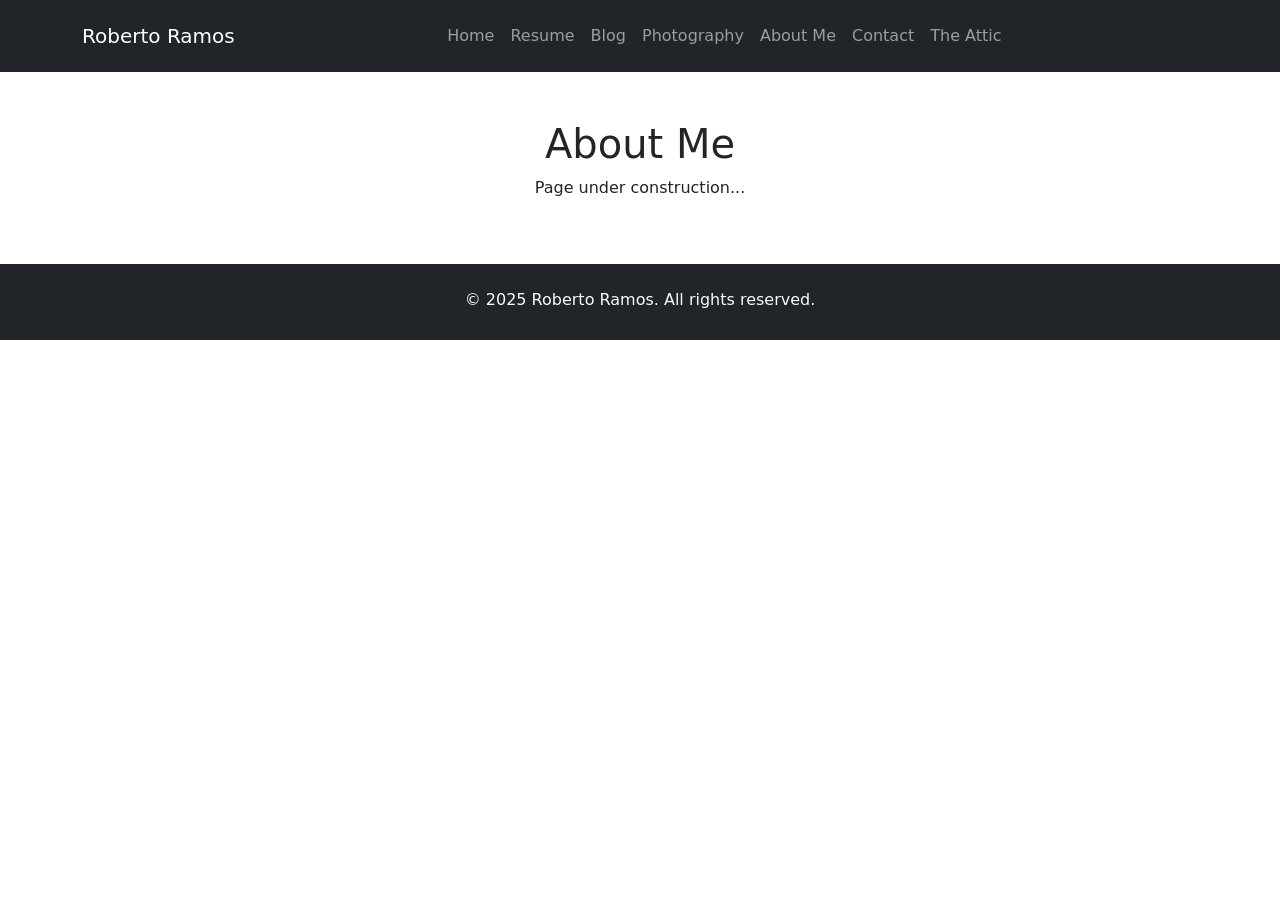
==== about.html @ 2e66107a "initial commit" ====
<!doctype html>
<html lang="en">

<head>
    <link href="styles.css" rel="stylesheet">
    <link href="https://fonts.googleapis.com/css2?family=Poppins:wght@400;700&display=swap" rel="stylesheet">
    <link href="https://cdn.jsdelivr.net/npm/bootstrap@5.3.5/dist/css/bootstrap.min.css" rel="stylesheet" integrity="sha384-SgOJa3DmI69IUzQ2PVdRZhwQ+dy64/BUtbMJw1MZ8t5HZApcHrRKUc4W0kG879m7" crossorigin="anonymous">
    <meta charset="utf-8">
    <meta name="viewport" content="width=device-width, initial-scale=1">
    <title>About Me</title>
</head>

<body>
     <nav class="navbar navbar-dark bg-dark navbar-expand-md py-3">
      <div class="container">
        <a class="navbar-brand" href="homepage.html">Roberto Ramos</a>
        <button class="navbar-toggler" type="button" data-bs-toggle="collapse" data-bs-target="#navbarContent"
          aria-controls="navbarContent" aria-expanded="false" aria-label="Toggle navigation">
          <span class="navbar-toggler-icon"></span>
        </button>
        <div class="collapse navbar-collapse justify-content-center" id="navbarContent">
          <ul class="navbar-nav">
            <li class="nav-item"><a class="nav-link" href="homepage.html">Home</a></li>
            <li class="nav-item"><a class="nav-link" href="resume.html">Resume</a></li>
            <li class="nav-item"><a class="nav-link" href="blog.html">Blog</a></li>
            <li class="nav-item"><a class="nav-link" href="photography.html">Photography</a></li>
            <li class="nav-item"><a class="nav-link" href="about.html">About Me</a></li>
            <li class="nav-item"><a class="nav-link" href="contact.html">Contact</a></li>
            <li class="nav-item"><a class="nav-link" href="attic.html">The Attic</a></li>
          </ul>
        </div>
      </div>
    </nav>

    <div class="container text-center py-5">
        <h1>About Me</h1>
        <p>Page under construction...</p>
    </div>

    <footer class="bg-dark text-light text-center py-4">
        <div class="container">
            <p class="mb-1">&copy; 2025 Roberto Ramos. All rights reserved.</p>
        </div>
    </footer>

    <script src="https://cdn.jsdelivr.net/npm/bootstrap@5.3.5/dist/js/bootstrap.bundle.min.js" crossorigin="anonymous"></script>
</body>
</html>
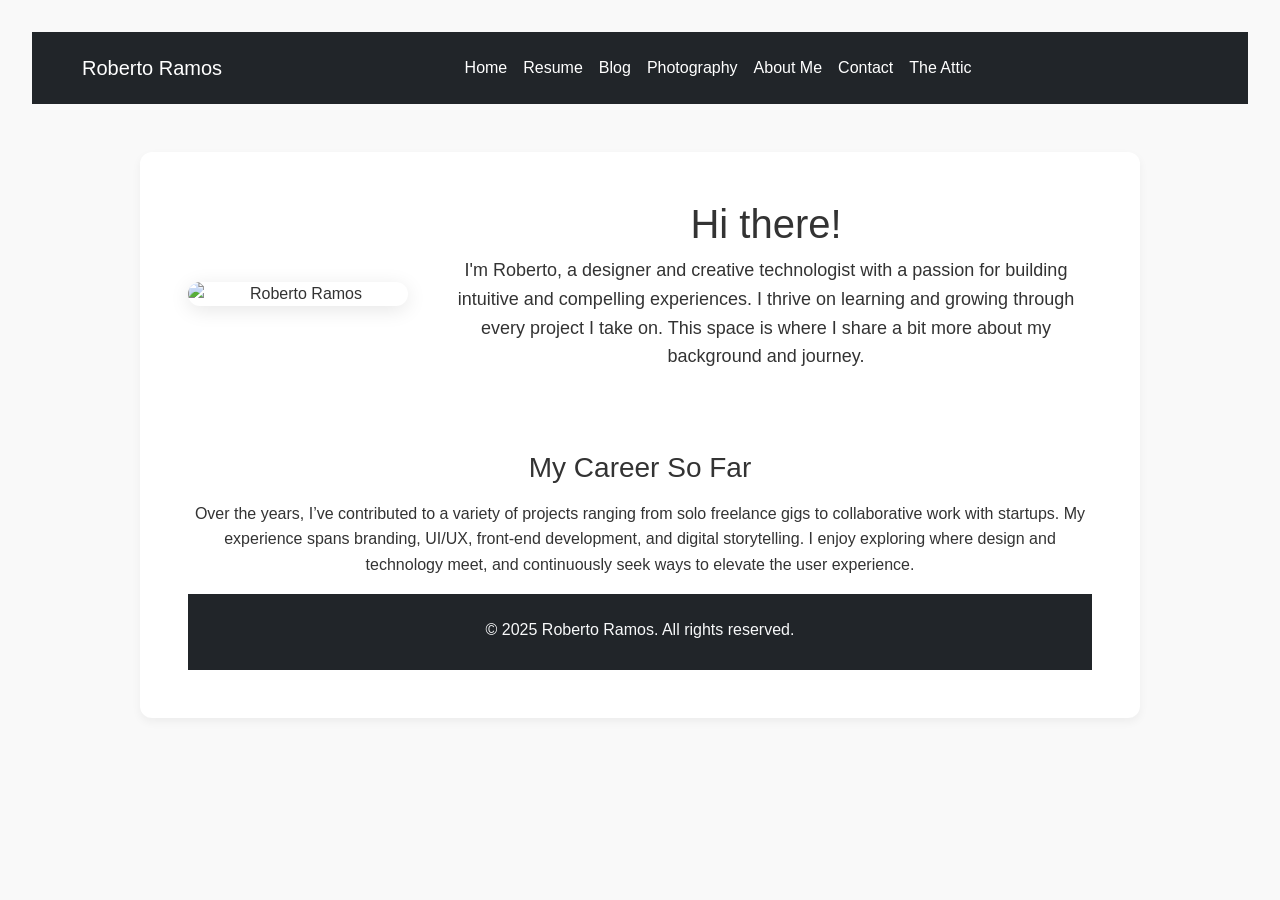
==== commit 3ae29118: "delete imgs" ====
--- a/about.html
+++ b/about.html
@@ -14,14 +14,14 @@
 <body>
      <nav class="navbar navbar-dark bg-dark navbar-expand-md py-3">
       <div class="container">
-        <a class="navbar-brand" href="homepage.html">Roberto Ramos</a>
+        <a class="navbar-brand" href="index.html">Roberto Ramos</a>
         <button class="navbar-toggler" type="button" data-bs-toggle="collapse" data-bs-target="#navbarContent"
           aria-controls="navbarContent" aria-expanded="false" aria-label="Toggle navigation">
           <span class="navbar-toggler-icon"></span>
         </button>
         <div class="collapse navbar-collapse justify-content-center" id="navbarContent">
           <ul class="navbar-nav">
-            <li class="nav-item"><a class="nav-link" href="homepage.html">Home</a></li>
+            <li class="nav-item"><a class="nav-link" href="index.html">Home</a></li>
             <li class="nav-item"><a class="nav-link" href="resume.html">Resume</a></li>
             <li class="nav-item"><a class="nav-link" href="blog.html">Blog</a></li>
             <li class="nav-item"><a class="nav-link" href="photography.html">Photography</a></li>
@@ -34,8 +34,31 @@
     </nav>
 
     <div class="container text-center py-5">
-        <h1>About Me</h1>
-        <p>Page under construction...</p>
+
+        <body style="font-family: Arial, sans-serif; background-color: #f9f9f9; padding: 2rem; color: #333;">
+
+  <div style="max-width: 1000px; margin: 0 auto; background-color: #fff; border-radius: 12px; padding: 3rem; box-shadow: 0 4px 10px rgba(0,0,0,0.05);">
+    
+    <div style="display: flex; flex-wrap: wrap; align-items: center; gap: 2rem;">
+      <!-- Image -->
+      <img src="imgs/your-photo.jpg" alt="Roberto Ramos" style="width: 220px; height: auto; border-radius: 12px; box-shadow: 0 4px 20px rgba(0,0,0,0.1);">
+
+      <!-- Greeting and Intro -->
+      <div style="flex: 1;">
+        <h1 style="font-size: 2.5rem; margin-bottom: 0.5rem;">Hi there!</h1>
+        <p style="font-size: 1.125rem; line-height: 1.6;">
+          I'm Roberto, a designer and creative technologist with a passion for building intuitive and compelling experiences. I thrive on learning and growing through every project I take on. This space is where I share a bit more about my background and journey.
+        </p>
+      </div>
+    </div>
+
+    <!-- Career Section -->
+    <div style="margin-top: 4rem;">
+      <h2 style="font-size: 1.75rem; margin-bottom: 1rem;">My Career So Far</h2>
+      <p style="line-height: 1.6;">
+        Over the years, I’ve contributed to a variety of projects ranging from solo freelance gigs to collaborative work with startups. My experience spans branding, UI/UX, front-end development, and digital storytelling. I enjoy exploring where design and technology meet, and continuously seek ways to elevate the user experience.
+      </p>
+      
     </div>
 
     <footer class="bg-dark text-light text-center py-4">
--- a/styles.css
+++ b/styles.css
@@ -0,0 +1,48 @@
+.navbar {
+  font-family: 'Poppins', sans-serif;
+}
+
+.navbar-nav .nav-link {
+  color: #ffffff;
+  transition: color 0.3s ease;
+}
+
+.navbar-nav .nav-link:hover {
+  color: #dddddd;
+}
+
+.carousel-caption {
+  font-family: 'Poppins', sans-serif;
+}
+.blog-images {
+    border-radius: 6px;
+    margin-bottom: 1rem;
+    width: 100%;
+    object-fit: cover;
+}
+.blog-type {
+font-size: 0.8rem;
+color: #aaa;
+text-transform: uppercase;
+letter-spacing: 1px;
+}
+.blog-title {
+font-size: 1.5rem;
+font-weight: 600;
+}
+.sidecard {
+background-color: #f7f7f7;
+padding: 1.5rem;
+border-radius: 8px;
+}
+.sidecard-img {
+width: 80px;
+height: 80px;
+border-radius: 50%;
+object-fit: cover;
+margin-bottom: 1rem;
+}
+.social-icons a {
+margin: 0 0.5rem;
+color: #333;
+text-decoration: none;
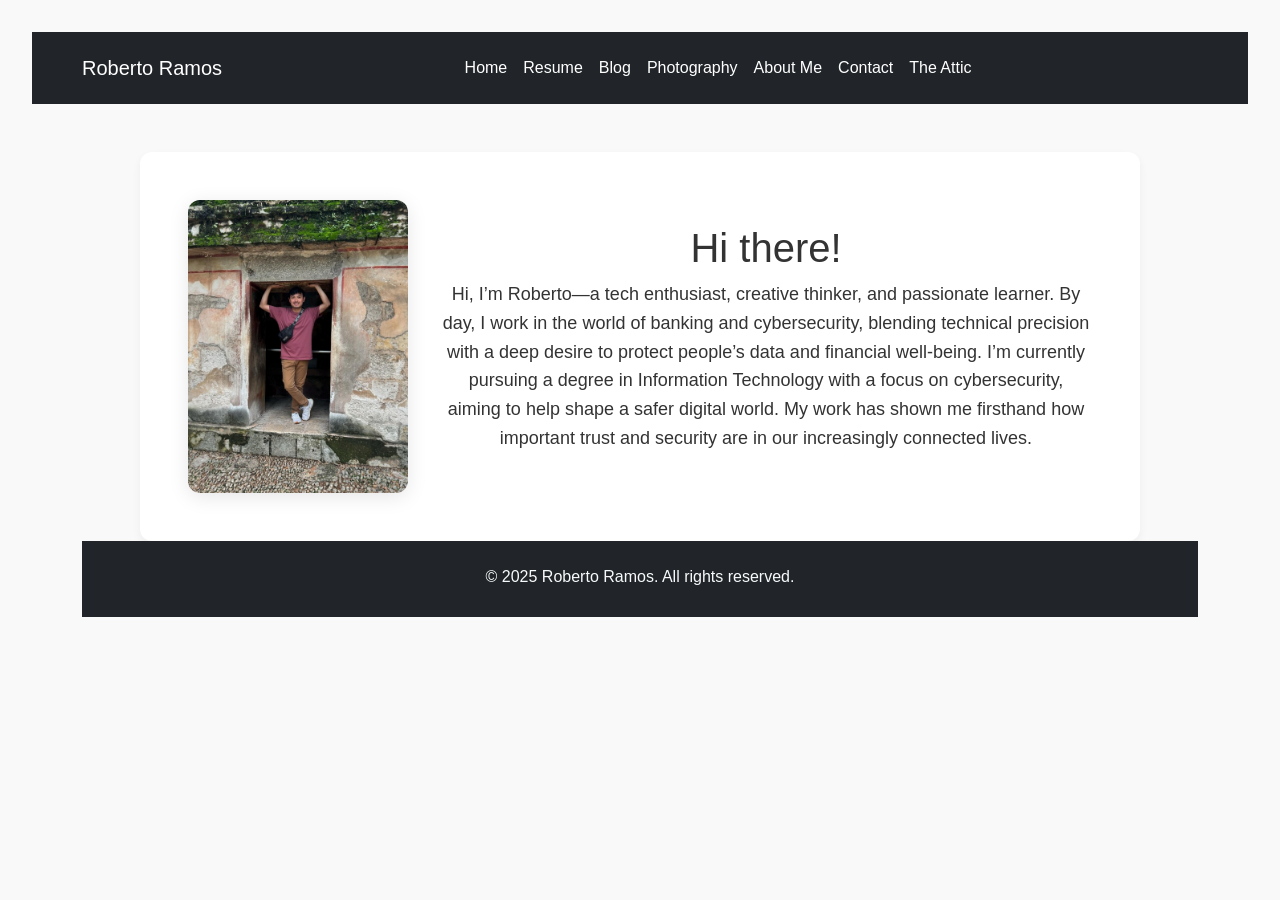
==== commit df5f83c7: "updating contact me" ====
--- a/about.html
+++ b/about.html
@@ -35,30 +35,23 @@
 
     <div class="container text-center py-5">
 
-        <body style="font-family: Arial, sans-serif; background-color: #f9f9f9; padding: 2rem; color: #333;">
+
+<body style="font-family: Arial, sans-serif; background-color: #f9f9f9; padding: 2rem; color: #333;">
 
   <div style="max-width: 1000px; margin: 0 auto; background-color: #fff; border-radius: 12px; padding: 3rem; box-shadow: 0 4px 10px rgba(0,0,0,0.05);">
     
     <div style="display: flex; flex-wrap: wrap; align-items: center; gap: 2rem;">
       <!-- Image -->
-      <img src="imgs/your-photo.jpg" alt="Roberto Ramos" style="width: 220px; height: auto; border-radius: 12px; box-shadow: 0 4px 20px rgba(0,0,0,0.1);">
+      <img src="imgs/aboutme1.jpg" alt="Roberto Ramos" style="width: 220px; height: auto; border-radius: 12px; box-shadow: 0 4px 20px rgba(0,0,0,0.1);">
 
       <!-- Greeting and Intro -->
       <div style="flex: 1;">
         <h1 style="font-size: 2.5rem; margin-bottom: 0.5rem;">Hi there!</h1>
         <p style="font-size: 1.125rem; line-height: 1.6;">
-          I'm Roberto, a designer and creative technologist with a passion for building intuitive and compelling experiences. I thrive on learning and growing through every project I take on. This space is where I share a bit more about my background and journey.
-        </p>
+          Hi, I’m Roberto—a tech enthusiast, creative thinker, and passionate learner. By day, I work in the world of banking and cybersecurity, blending technical precision with a deep desire to protect people’s data and financial well-being. I’m currently pursuing a degree in Information Technology with a focus on cybersecurity, aiming to help shape a safer digital world. My work has shown me firsthand how important trust and security are in our increasingly connected lives.</p>
       </div>
     </div>
 
-    <!-- Career Section -->
-    <div style="margin-top: 4rem;">
-      <h2 style="font-size: 1.75rem; margin-bottom: 1rem;">My Career So Far</h2>
-      <p style="line-height: 1.6;">
-        Over the years, I’ve contributed to a variety of projects ranging from solo freelance gigs to collaborative work with startups. My experience spans branding, UI/UX, front-end development, and digital storytelling. I enjoy exploring where design and technology meet, and continuously seek ways to elevate the user experience.
-      </p>
-      
     </div>
 
     <footer class="bg-dark text-light text-center py-4">
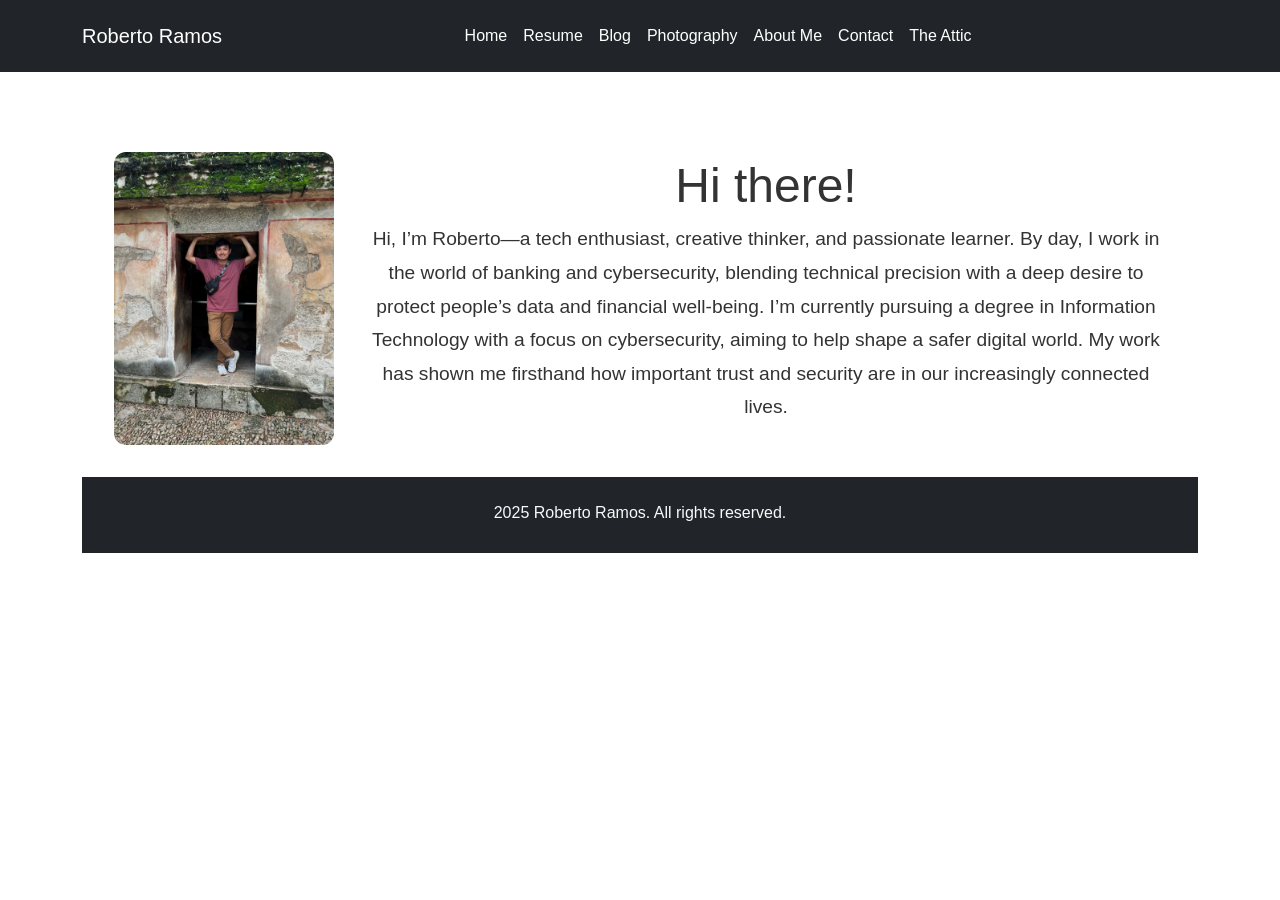
==== commit a265c016: "updated site" ====
--- a/about.html
+++ b/about.html
@@ -36,18 +36,13 @@
     <div class="container text-center py-5">
 
 
-<body style="font-family: Arial, sans-serif; background-color: #f9f9f9; padding: 2rem; color: #333;">
-
-  <div style="max-width: 1000px; margin: 0 auto; background-color: #fff; border-radius: 12px; padding: 3rem; box-shadow: 0 4px 10px rgba(0,0,0,0.05);">
-    
-    <div style="display: flex; flex-wrap: wrap; align-items: center; gap: 2rem;">
-      <!-- Image -->
-      <img src="imgs/aboutme1.jpg" alt="Roberto Ramos" style="width: 220px; height: auto; border-radius: 12px; box-shadow: 0 4px 20px rgba(0,0,0,0.1);">
-
-      <!-- Greeting and Intro -->
+<div style="font-family: Arial; background-color: #ffffff; color: #333;">
+  <div style="max-width: 1200px; margin: 0 auto; padding: 2rem;">
+     <div style="display: flex; flex-wrap: wrap; align-items: center; gap: 2rem;">
+      <img src="imgs/aboutme1.jpg" style="width: 220px; border-radius: 12px;">
       <div style="flex: 1;">
-        <h1 style="font-size: 2.5rem; margin-bottom: 0.5rem;">Hi there!</h1>
-        <p style="font-size: 1.125rem; line-height: 1.6;">
+        <h1 style="font-size: 3rem; margin-bottom: 0.5rem;">Hi there!</h1>
+        <p style="font-size: 1.2rem; line-height: 1.75;">
           Hi, I’m Roberto—a tech enthusiast, creative thinker, and passionate learner. By day, I work in the world of banking and cybersecurity, blending technical precision with a deep desire to protect people’s data and financial well-being. I’m currently pursuing a degree in Information Technology with a focus on cybersecurity, aiming to help shape a safer digital world. My work has shown me firsthand how important trust and security are in our increasingly connected lives.</p>
       </div>
     </div>
@@ -56,7 +51,7 @@
 
     <footer class="bg-dark text-light text-center py-4">
         <div class="container">
-            <p class="mb-1">&copy; 2025 Roberto Ramos. All rights reserved.</p>
+            <p class="mb-1"> 2025 Roberto Ramos. All rights reserved.</p>
         </div>
     </footer>
 
